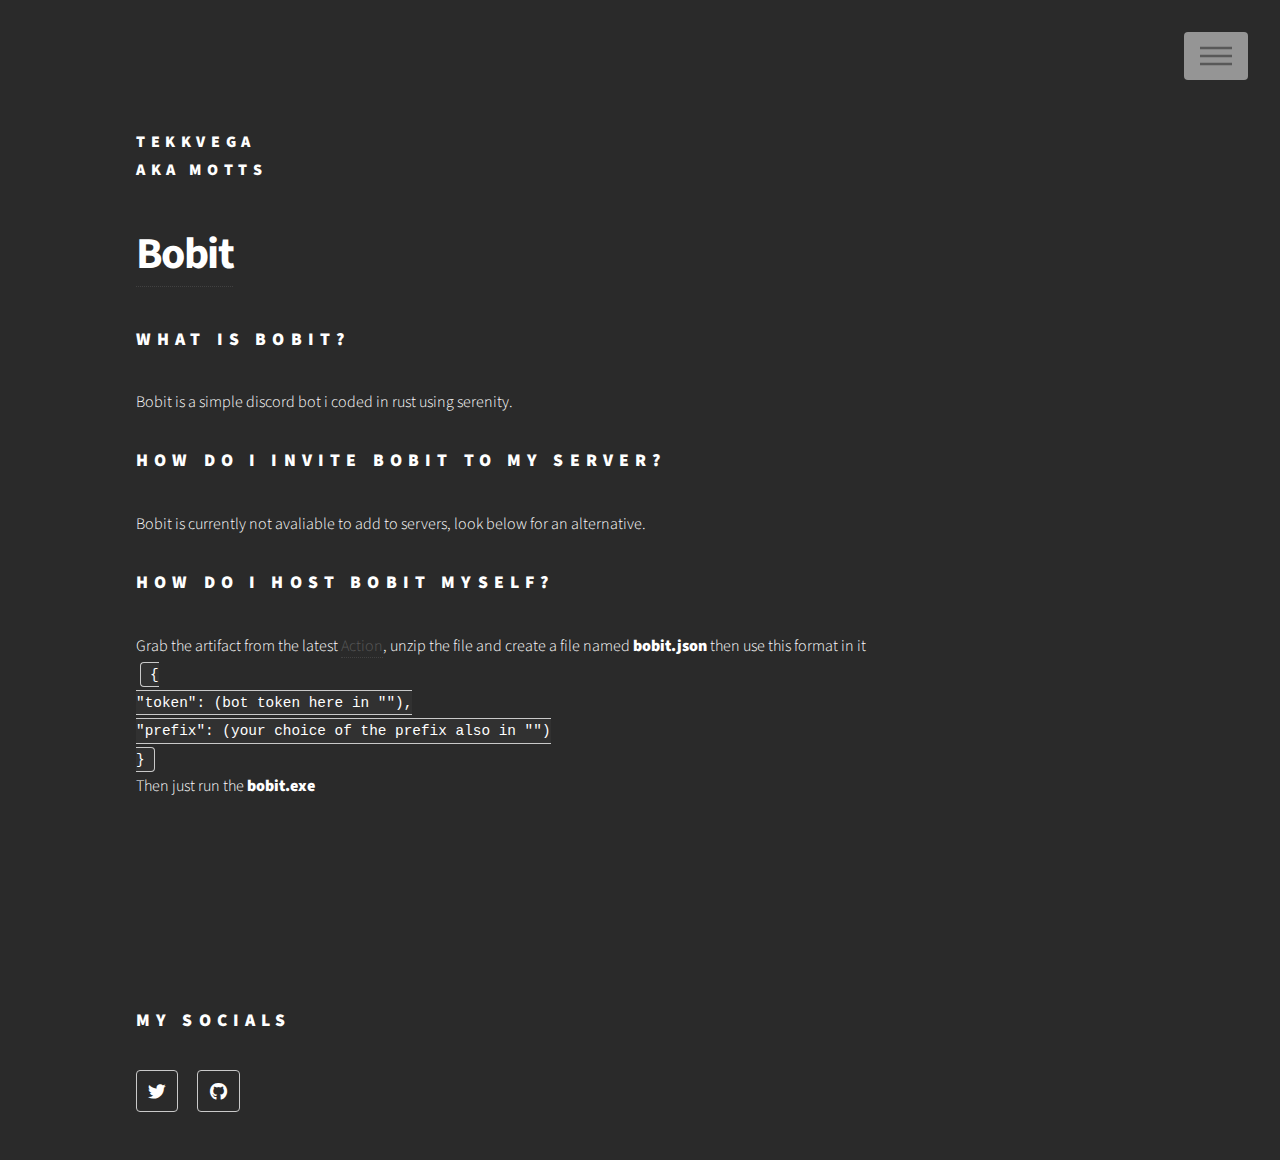
==== bobit.html @ 9763a14a "did a few things idk" ====
<!DOCTYPE HTML>

<html>
	<head>
		<title>Bobit</title>
		<meta charset="utf-8" />
		<meta name="viewport" content="width=device-width, initial-scale=1, user-scalable=no" />
		<link rel="stylesheet" href="assets/css/main.css" />
		<link href="images/favicon.png" rel="icon">
		<noscript><link rel="stylesheet" href="assets/css/noscript.css" /></noscript>
	</head>
	<body class="is-preload">
		<!-- Wrapper -->
			<div id="wrapper">

				<!-- Header -->
					<header id="header">
						<div class="inner">

							<!-- Logo -->
								<a href="index.html" class="logo">
									<span class="title">tekkvega<br>aka motts</span>
								</a>

							<!-- Nav -->
								<nav>
									<ul>
										<li><a href="#menu">Menu</a></li>
									</ul>
								</nav>

						</div>
					</header>

				<!-- Menu -->
					<nav id="menu">
						<h2>Menu</h2>
						<ul>
              <li><a href="index.html">Home</a></li>
							<li><a href="bobit.html">Bobit</a></li>
						</ul>
					</nav>

				<!-- Main -->
					<div id="main">
						<div class="inner">
							<h1><a href="https://github.com/tekkvega/bobit">Bobit</a></h1>

                <section>
                  <h2>What is Bobit?</h2>
									<p>Bobit is a simple discord bot i coded in rust using serenity.</p>
                  <h2>How do I invite Bobit to my server?</h2>
                  <p>Bobit is currently not avaliable to add to servers, look below for an alternative.</p>
                  <h2>How do I host Bobit myself?</h2>
                  <p>Grab the artifact from the latest <a href="https://github.com/tekkvega/bobit/actions" target="_blank" rel="noopener noreferrer">Action</a>, unzip the file and create a file named <b>bobit.json</b> then use this format in it <br><code>{<br>"token": (bot token here in ""), <br>"prefix": (your choice of the prefix also in "") <br>}</code> <br>Then just run the <b>bobit.exe</b></p>
                </section>

						</div>
					</div>

				<!-- Footer -->
					<footer id="footer">
						<div class="inner">
							<section>
								<h2>My socials</h2>
								<ul class="icons">
									<li><a href="https://twitter.com/tekkvega/" class="icon brands style2 fa-twitter"><span class="label">Twitter</span></a></li>
									<li><a href="https://github.com/tekkvega/" class="icon brands style2 fa-github"><span class="label">GitHub</span></a></li>
								</ul>
							</section>

						</div>
					</footer>

			</div>

		<!-- Scripts -->
			<script src="assets/js/jquery.min.js"></script>
			<script src="assets/js/browser.min.js"></script>
			<script src="assets/js/breakpoints.min.js"></script>
			<script src="assets/js/util.js"></script>
			<script src="assets/js/main.js"></script>

	</body>
</html>
---- assets/css/main.css ----
@import url(fontawesome-all.min.css);
@import url("https://fonts.googleapis.com/css?family=Source+Sans+Pro:300,700,900");


html, body, div, span, applet, object,
iframe, h1, h2, h3, h4, h5, h6, p, blockquote,
pre, a, abbr, acronym, address, big, cite,
code, del, dfn, em, img, ins, kbd, q, s, samp,
small, strike, strong, sub, sup, tt, var, b,
u, i, center, dl, dt, dd, ol, ul, li, fieldset,
form, label, legend, table, caption, tbody,
tfoot, thead, tr, th, td, article, aside,
canvas, details, embed, figure, figcaption,
footer, header, hgroup, menu, nav, output, ruby,
section, summary, time, mark, audio, video {
	margin: 0;
	padding: 0;
	border: 0;
	font-size: 100%;
	font: inherit;
	vertical-align: baseline;}

article, aside, details, figcaption, figure,
footer, header, hgroup, menu, nav, section {
	display: block;}

body {
	line-height: 1;
	background: #2a2a2a;
}

ol, ul {
	list-style: none;
}

blockquote, q {
	quotes: none;
}

	blockquote:before, blockquote:after, q:before, q:after {
		content: '';
		content: none;
	}

table {
	border-collapse: collapse;
	border-spacing: 0;
}

body {
	-webkit-text-size-adjust: none;
}

mark {
	background-color: transparent;
	color: inherit;
}

input::-moz-focus-inner {
	border: 0;
	padding: 0;
}

input, select, textarea {
	-moz-appearance: none;
	-webkit-appearance: none;
	-ms-appearance: none;
	appearance: none;
}

/* Basic */

	@-ms-viewport {
		width: device-width;
	}

	body {
		-ms-overflow-style: scrollbar;
	}

	@media screen and (max-width: 480px) {

		html, body {
			min-width: 320px;
		}

	}

	html {
		box-sizing: border-box;
	}

	*, *:before, *:after {
		box-sizing: inherit;
	}

	body {
		background: #2a2a2a;
	}

	#footer {
		background: #2a2a2a;
	}


		body.is-preload *, body.is-preload *:before, body.is-preload *:after {
			-moz-animation: none !important;
			-webkit-animation: none !important;
			-ms-animation: none !important;
			animation: none !important;
			-moz-transition: none !important;
			-webkit-transition: none !important;
			-ms-transition: none !important;
			transition: none !important;
		}

/* Type */

	body, input, select, textarea {
		color: #ffffff;
		font-family: "Source Sans Pro", Helvetica, sans-serif;
		font-size: 16pt;
		font-weight: 300;
		line-height: 1.75;
	}

		@media screen and (max-width: 1680px) {

			body, input, select, textarea {
				font-size: 14pt;
			}

		}

		@media screen and (max-width: 1280px) {

			body, input, select, textarea {
				font-size: 12pt;
			}

		}

	a {
		-moz-transition: border-bottom-color 0.2s ease, color 0.2s ease;
		-webkit-transition: border-bottom-color 0.2s ease, color 0.2s ease;
		-ms-transition: border-bottom-color 0.2s ease, color 0.2s ease;
		transition: border-bottom-color 0.2s ease, color 0.2s ease;
		text-decoration: none;
		color: #585858;
		border-bottom: dotted 1px rgba(88, 88, 88, 0.5);
	}

		a:hover {
			border-bottom-color: transparent;
			color: #009cbf !important;
		}

	strong, b {
		font-weight: 900;
	}

	em, i {
		font-style: italic;
	}

	p {
		margin: 0 0 2em 0;
	}

	h1 {
		font-size: 2.75em;
		font-weight: 700;
		line-height: 1.3;
		margin: 0 0 1em 0;
		letter-spacing: -0.035em;
	}

		h1 a {
			color: inherit;
		}

		@media screen and (max-width: 736px) {

			h1 {
				font-size: 2em;
				margin: 0 0 1em 0;
			}

		}

		@media screen and (max-width: 360px) {

			h1 {
				font-size: 1.75em;
			}

		}

	h2, h3, h4, h5, h6 {
		font-weight: 900;
		line-height: 1.5;
		margin: 0 0 2em 0;
		text-transform: uppercase;
		letter-spacing: 0.35em;
	}

		h2 a, h3 a, h4 a, h5 a, h6 a {
			color: inherit;
		}

	h2 {
		font-size: 1.1em;
	}

	h3 {
		font-size: 1em;
	}

	h4 {
		font-size: 0.8em;
	}

	h5 {
		font-size: 0.8em;
	}

	h6 {
		font-size: 0.8em;
	}

	@media screen and (max-width: 980px) {

		h1 br, h2 br, h3 br, h4 br, h5 br, h6 br {
			display: none;
		}

	}

	@media screen and (max-width: 736px) {

		h2 {
			font-size: 1em;
		}

		h3 {
			font-size: 0.8em;
		}

	}

	sub {
		font-size: 0.8em;
		position: relative;
		top: 0.5em;
	}

	sup {
		font-size: 0.8em;
		position: relative;
		top: -0.5em;
	}

	blockquote {
		border-left: solid 4px #c9c9c9;
		font-style: italic;
		margin: 0 0 2em 0;
		padding: 0.5em 0 0.5em 2em;
	}

	code {
		background: rgba(144, 144, 144, 0.075);
		border-radius: 4px;
		border: solid 1px #c9c9c9;
		font-family: "Courier New", monospace;
		font-size: 0.9em;
		margin: 0 0.25em;
		padding: 0.25em 0.65em;
	}

	pre {
		-webkit-overflow-scrolling: touch;
		font-family: "Courier New", monospace;
		font-size: 0.9em;
		margin: 0 0 2em 0;
	}

		pre code {
			display: block;
			line-height: 1.75;
			padding: 1em 1.5em;
			overflow-x: auto;
		}

	hr {
		border: 0;
		border-bottom: solid 1px #c9c9c9;
		margin: 2em 0;
	}

		hr.major {
			margin: 3em 0;
		}

	.align-left {
		text-align: left;
	}

	.align-center {
		text-align: center;
	}

	.align-right {
		text-align: right;
	}

/* Row */

	.row {
		display: flex;
		flex-wrap: wrap;
		box-sizing: border-box;
		align-items: stretch;
	}

		.row > * {
			box-sizing: border-box;
		}

		.row.gtr-uniform > * > :last-child {
			margin-bottom: 0;
		}

		.row.aln-left {
			justify-content: flex-start;
		}

		.row.aln-center {
			justify-content: center;
		}

		.row.aln-right {
			justify-content: flex-end;
		}

		.row.aln-top {
			align-items: flex-start;
		}

		.row.aln-middle {
			align-items: center;
		}

		.row.aln-bottom {
			align-items: flex-end;
		}

		.row > .imp {
			order: -1;
		}

		.row > .col-1 {
			width: 8.33333%;
		}

		.row > .off-1 {
			margin-left: 8.33333%;
		}

		.row > .col-2 {
			width: 16.66667%;
		}

		.row > .off-2 {
			margin-left: 16.66667%;
		}

		.row > .col-3 {
			width: 25%;
		}

		.row > .off-3 {
			margin-left: 25%;
		}

		.row > .col-4 {
			width: 33.33333%;
		}

		.row > .off-4 {
			margin-left: 33.33333%;
		}

		.row > .col-5 {
			width: 41.66667%;
		}

		.row > .off-5 {
			margin-left: 41.66667%;
		}

		.row > .col-6 {
			width: 50%;
		}

		.row > .off-6 {
			margin-left: 50%;
		}

		.row > .col-7 {
			width: 58.33333%;
		}

		.row > .off-7 {
			margin-left: 58.33333%;
		}

		.row > .col-8 {
			width: 66.66667%;
		}

		.row > .off-8 {
			margin-left: 66.66667%;
		}

		.row > .col-9 {
			width: 75%;
		}

		.row > .off-9 {
			margin-left: 75%;
		}

		.row > .col-10 {
			width: 83.33333%;
		}

		.row > .off-10 {
			margin-left: 83.33333%;
		}

		.row > .col-11 {
			width: 91.66667%;
		}

		.row > .off-11 {
			margin-left: 91.66667%;
		}

		.row > .col-12 {
			width: 100%;
		}

		.row > .off-12 {
			margin-left: 100%;
		}

		.row.gtr-0 {
			margin-top: 0;
			margin-left: 0em;
		}

			.row.gtr-0 > * {
				padding: 0 0 0 0em;
			}

			.row.gtr-0.gtr-uniform {
				margin-top: 0em;
			}

				.row.gtr-0.gtr-uniform > * {
					padding-top: 0em;
				}

		.row.gtr-25 {
			margin-top: 0;
			margin-left: -0.5em;
		}

			.row.gtr-25 > * {
				padding: 0 0 0 0.5em;
			}

			.row.gtr-25.gtr-uniform {
				margin-top: -0.5em;
			}

				.row.gtr-25.gtr-uniform > * {
					padding-top: 0.5em;
				}

		.row.gtr-50 {
			margin-top: 0;
			margin-left: -1em;
		}

			.row.gtr-50 > * {
				padding: 0 0 0 1em;
			}

			.row.gtr-50.gtr-uniform {
				margin-top: -1em;
			}

				.row.gtr-50.gtr-uniform > * {
					padding-top: 1em;
				}

		.row {
			margin-top: 0;
			margin-left: -2em;
		}

			.row > * {
				padding: 0 0 0 2em;
			}

			.row.gtr-uniform {
				margin-top: -2em;
			}

				.row.gtr-uniform > * {
					padding-top: 2em;
				}

		.row.gtr-150 {
			margin-top: 0;
			margin-left: -3em;
		}

			.row.gtr-150 > * {
				padding: 0 0 0 3em;
			}

			.row.gtr-150.gtr-uniform {
				margin-top: -3em;
			}

				.row.gtr-150.gtr-uniform > * {
					padding-top: 3em;
				}

		.row.gtr-200 {
			margin-top: 0;
			margin-left: -4em;
		}

			.row.gtr-200 > * {
				padding: 0 0 0 4em;
			}

			.row.gtr-200.gtr-uniform {
				margin-top: -4em;
			}

				.row.gtr-200.gtr-uniform > * {
					padding-top: 4em;
				}

		@media screen and (max-width: 1680px) {

			.row {
				display: flex;
				flex-wrap: wrap;
				box-sizing: border-box;
				align-items: stretch;
			}

				.row > * {
					box-sizing: border-box;
				}

				.row.gtr-uniform > * > :last-child {
					margin-bottom: 0;
				}

				.row.aln-left {
					justify-content: flex-start;
				}

				.row.aln-center {
					justify-content: center;
				}

				.row.aln-right {
					justify-content: flex-end;
				}

				.row.aln-top {
					align-items: flex-start;
				}

				.row.aln-middle {
					align-items: center;
				}

				.row.aln-bottom {
					align-items: flex-end;
				}

				.row > .imp-xlarge {
					order: -1;
				}

				.row > .col-1-xlarge {
					width: 8.33333%;
				}

				.row > .off-1-xlarge {
					margin-left: 8.33333%;
				}

				.row > .col-2-xlarge {
					width: 16.66667%;
				}

				.row > .off-2-xlarge {
					margin-left: 16.66667%;
				}

				.row > .col-3-xlarge {
					width: 25%;
				}

				.row > .off-3-xlarge {
					margin-left: 25%;
				}

				.row > .col-4-xlarge {
					width: 33.33333%;
				}

				.row > .off-4-xlarge {
					margin-left: 33.33333%;
				}

				.row > .col-5-xlarge {
					width: 41.66667%;
				}

				.row > .off-5-xlarge {
					margin-left: 41.66667%;
				}

				.row > .col-6-xlarge {
					width: 50%;
				}

				.row > .off-6-xlarge {
					margin-left: 50%;
				}

				.row > .col-7-xlarge {
					width: 58.33333%;
				}

				.row > .off-7-xlarge {
					margin-left: 58.33333%;
				}

				.row > .col-8-xlarge {
					width: 66.66667%;
				}

				.row > .off-8-xlarge {
					margin-left: 66.66667%;
				}

				.row > .col-9-xlarge {
					width: 75%;
				}

				.row > .off-9-xlarge {
					margin-left: 75%;
				}

				.row > .col-10-xlarge {
					width: 83.33333%;
				}

				.row > .off-10-xlarge {
					margin-left: 83.33333%;
				}

				.row > .col-11-xlarge {
					width: 91.66667%;
				}

				.row > .off-11-xlarge {
					margin-left: 91.66667%;
				}

				.row > .col-12-xlarge {
					width: 100%;
				}

				.row > .off-12-xlarge {
					margin-left: 100%;
				}

				.row.gtr-0 {
					margin-top: 0;
					margin-left: 0em;
				}

					.row.gtr-0 > * {
						padding: 0 0 0 0em;
					}

					.row.gtr-0.gtr-uniform {
						margin-top: 0em;
					}

						.row.gtr-0.gtr-uniform > * {
							padding-top: 0em;
						}

				.row.gtr-25 {
					margin-top: 0;
					margin-left: -0.5em;
				}

					.row.gtr-25 > * {
						padding: 0 0 0 0.5em;
					}

					.row.gtr-25.gtr-uniform {
						margin-top: -0.5em;
					}

						.row.gtr-25.gtr-uniform > * {
							padding-top: 0.5em;
						}

				.row.gtr-50 {
					margin-top: 0;
					margin-left: -1em;
				}

					.row.gtr-50 > * {
						padding: 0 0 0 1em;
					}

					.row.gtr-50.gtr-uniform {
						margin-top: -1em;
					}

						.row.gtr-50.gtr-uniform > * {
							padding-top: 1em;
						}

				.row {
					margin-top: 0;
					margin-left: -2em;
				}

					.row > * {
						padding: 0 0 0 2em;
					}

					.row.gtr-uniform {
						margin-top: -2em;
					}

						.row.gtr-uniform > * {
							padding-top: 2em;
						}

				.row.gtr-150 {
					margin-top: 0;
					margin-left: -3em;
				}

					.row.gtr-150 > * {
						padding: 0 0 0 3em;
					}

					.row.gtr-150.gtr-uniform {
						margin-top: -3em;
					}

						.row.gtr-150.gtr-uniform > * {
							padding-top: 3em;
						}

				.row.gtr-200 {
					margin-top: 0;
					margin-left: -4em;
				}

					.row.gtr-200 > * {
						padding: 0 0 0 4em;
					}

					.row.gtr-200.gtr-uniform {
						margin-top: -4em;
					}

						.row.gtr-200.gtr-uniform > * {
							padding-top: 4em;
						}

		}

		@media screen and (max-width: 1280px) {

			.row {
				display: flex;
				flex-wrap: wrap;
				box-sizing: border-box;
				align-items: stretch;
			}

				.row > * {
					box-sizing: border-box;
				}

				.row.gtr-uniform > * > :last-child {
					margin-bottom: 0;
				}

				.row.aln-left {
					justify-content: flex-start;
				}

				.row.aln-center {
					justify-content: center;
				}

				.row.aln-right {
					justify-content: flex-end;
				}

				.row.aln-top {
					align-items: flex-start;
				}

				.row.aln-middle {
					align-items: center;
				}

				.row.aln-bottom {
					align-items: flex-end;
				}

				.row > .imp-large {
					order: -1;
				}

				.row > .col-1-large {
					width: 8.33333%;
				}

				.row > .off-1-large {
					margin-left: 8.33333%;
				}

				.row > .col-2-large {
					width: 16.66667%;
				}

				.row > .off-2-large {
					margin-left: 16.66667%;
				}

				.row > .col-3-large {
					width: 25%;
				}

				.row > .off-3-large {
					margin-left: 25%;
				}

				.row > .col-4-large {
					width: 33.33333%;
				}

				.row > .off-4-large {
					margin-left: 33.33333%;
				}

				.row > .col-5-large {
					width: 41.66667%;
				}

				.row > .off-5-large {
					margin-left: 41.66667%;
				}

				.row > .col-6-large {
					width: 50%;
				}

				.row > .off-6-large {
					margin-left: 50%;
				}

				.row > .col-7-large {
					width: 58.33333%;
				}

				.row > .off-7-large {
					margin-left: 58.33333%;
				}

				.row > .col-8-large {
					width: 66.66667%;
				}

				.row > .off-8-large {
					margin-left: 66.66667%;
				}

				.row > .col-9-large {
					width: 75%;
				}

				.row > .off-9-large {
					margin-left: 75%;
				}

				.row > .col-10-large {
					width: 83.33333%;
				}

				.row > .off-10-large {
					margin-left: 83.33333%;
				}

				.row > .col-11-large {
					width: 91.66667%;
				}

				.row > .off-11-large {
					margin-left: 91.66667%;
				}

				.row > .col-12-large {
					width: 100%;
				}

				.row > .off-12-large {
					margin-left: 100%;
				}

				.row.gtr-0 {
					margin-top: 0;
					margin-left: 0em;
				}

					.row.gtr-0 > * {
						padding: 0 0 0 0em;
					}

					.row.gtr-0.gtr-uniform {
						margin-top: 0em;
					}

						.row.gtr-0.gtr-uniform > * {
							padding-top: 0em;
						}

				.row.gtr-25 {
					margin-top: 0;
					margin-left: -0.5em;
				}

					.row.gtr-25 > * {
						padding: 0 0 0 0.5em;
					}

					.row.gtr-25.gtr-uniform {
						margin-top: -0.5em;
					}

						.row.gtr-25.gtr-uniform > * {
							padding-top: 0.5em;
						}

				.row.gtr-50 {
					margin-top: 0;
					margin-left: -1em;
				}

					.row.gtr-50 > * {
						padding: 0 0 0 1em;
					}

					.row.gtr-50.gtr-uniform {
						margin-top: -1em;
					}

						.row.gtr-50.gtr-uniform > * {
							padding-top: 1em;
						}

				.row {
					margin-top: 0;
					margin-left: -2em;
				}

					.row > * {
						padding: 0 0 0 2em;
					}

					.row.gtr-uniform {
						margin-top: -2em;
					}

						.row.gtr-uniform > * {
							padding-top: 2em;
						}

				.row.gtr-150 {
					margin-top: 0;
					margin-left: -3em;
				}

					.row.gtr-150 > * {
						padding: 0 0 0 3em;
					}

					.row.gtr-150.gtr-uniform {
						margin-top: -3em;
					}

						.row.gtr-150.gtr-uniform > * {
							padding-top: 3em;
						}

				.row.gtr-200 {
					margin-top: 0;
					margin-left: -4em;
				}

					.row.gtr-200 > * {
						padding: 0 0 0 4em;
					}

					.row.gtr-200.gtr-uniform {
						margin-top: -4em;
					}

						.row.gtr-200.gtr-uniform > * {
							padding-top: 4em;
						}

		}

		@media screen and (max-width: 980px) {

			.row {
				display: flex;
				flex-wrap: wrap;
				box-sizing: border-box;
				align-items: stretch;
			}

				.row > * {
					box-sizing: border-box;
				}

				.row.gtr-uniform > * > :last-child {
					margin-bottom: 0;
				}

				.row.aln-left {
					justify-content: flex-start;
				}

				.row.aln-center {
					justify-content: center;
				}

				.row.aln-right {
					justify-content: flex-end;
				}

				.row.aln-top {
					align-items: flex-start;
				}

				.row.aln-middle {
					align-items: center;
				}

				.row.aln-bottom {
					align-items: flex-end;
				}

				.row > .imp-medium {
					order: -1;
				}

				.row > .col-1-medium {
					width: 8.33333%;
				}

				.row > .off-1-medium {
					margin-left: 8.33333%;
				}

				.row > .col-2-medium {
					width: 16.66667%;
				}

				.row > .off-2-medium {
					margin-left: 16.66667%;
				}

				.row > .col-3-medium {
					width: 25%;
				}

				.row > .off-3-medium {
					margin-left: 25%;
				}

				.row > .col-4-medium {
					width: 33.33333%;
				}

				.row > .off-4-medium {
					margin-left: 33.33333%;
				}

				.row > .col-5-medium {
					width: 41.66667%;
				}

				.row > .off-5-medium {
					margin-left: 41.66667%;
				}

				.row > .col-6-medium {
					width: 50%;
				}

				.row > .off-6-medium {
					margin-left: 50%;
				}

				.row > .col-7-medium {
					width: 58.33333%;
				}

				.row > .off-7-medium {
					margin-left: 58.33333%;
				}

				.row > .col-8-medium {
					width: 66.66667%;
				}

				.row > .off-8-medium {
					margin-left: 66.66667%;
				}

				.row > .col-9-medium {
					width: 75%;
				}

				.row > .off-9-medium {
					margin-left: 75%;
				}

				.row > .col-10-medium {
					width: 83.33333%;
				}

				.row > .off-10-medium {
					margin-left: 83.33333%;
				}

				.row > .col-11-medium {
					width: 91.66667%;
				}

				.row > .off-11-medium {
					margin-left: 91.66667%;
				}

				.row > .col-12-medium {
					width: 100%;
				}

				.row > .off-12-medium {
					margin-left: 100%;
				}

				.row.gtr-0 {
					margin-top: 0;
					margin-left: 0em;
				}

					.row.gtr-0 > * {
						padding: 0 0 0 0em;
					}

					.row.gtr-0.gtr-uniform {
						margin-top: 0em;
					}

						.row.gtr-0.gtr-uniform > * {
							padding-top: 0em;
						}

				.row.gtr-25 {
					margin-top: 0;
					margin-left: -0.375em;
				}

					.row.gtr-25 > * {
						padding: 0 0 0 0.375em;
					}

					.row.gtr-25.gtr-uniform {
						margin-top: -0.375em;
					}

						.row.gtr-25.gtr-uniform > * {
							padding-top: 0.375em;
						}

				.row.gtr-50 {
					margin-top: 0;
					margin-left: -0.75em;
				}

					.row.gtr-50 > * {
						padding: 0 0 0 0.75em;
					}

					.row.gtr-50.gtr-uniform {
						margin-top: -0.75em;
					}

						.row.gtr-50.gtr-uniform > * {
							padding-top: 0.75em;
						}

				.row {
					margin-top: 0;
					margin-left: -1.5em;
				}

					.row > * {
						padding: 0 0 0 1.5em;
					}

					.row.gtr-uniform {
						margin-top: -1.5em;
					}

						.row.gtr-uniform > * {
							padding-top: 1.5em;
						}

				.row.gtr-150 {
					margin-top: 0;
					margin-left: -2.25em;
				}

					.row.gtr-150 > * {
						padding: 0 0 0 2.25em;
					}

					.row.gtr-150.gtr-uniform {
						margin-top: -2.25em;
					}

						.row.gtr-150.gtr-uniform > * {
							padding-top: 2.25em;
						}

				.row.gtr-200 {
					margin-top: 0;
					margin-left: -3em;
				}

					.row.gtr-200 > * {
						padding: 0 0 0 3em;
					}

					.row.gtr-200.gtr-uniform {
						margin-top: -3em;
					}

						.row.gtr-200.gtr-uniform > * {
							padding-top: 3em;
						}

		}

		@media screen and (max-width: 736px) {

			.row {
				display: flex;
				flex-wrap: wrap;
				box-sizing: border-box;
				align-items: stretch;
			}

				.row > * {
					box-sizing: border-box;
				}

				.row.gtr-uniform > * > :last-child {
					margin-bottom: 0;
				}

				.row.aln-left {
					justify-content: flex-start;
				}

				.row.aln-center {
					justify-content: center;
				}

				.row.aln-right {
					justify-content: flex-end;
				}

				.row.aln-top {
					align-items: flex-start;
				}

				.row.aln-middle {
					align-items: center;
				}

				.row.aln-bottom {
					align-items: flex-end;
				}

				.row > .imp-small {
					order: -1;
				}

				.row > .col-1-small {
					width: 8.33333%;
				}

				.row > .off-1-small {
					margin-left: 8.33333%;
				}

				.row > .col-2-small {
					width: 16.66667%;
				}

				.row > .off-2-small {
					margin-left: 16.66667%;
				}

				.row > .col-3-small {
					width: 25%;
				}

				.row > .off-3-small {
					margin-left: 25%;
				}

				.row > .col-4-small {
					width: 33.33333%;
				}

				.row > .off-4-small {
					margin-left: 33.33333%;
				}

				.row > .col-5-small {
					width: 41.66667%;
				}

				.row > .off-5-small {
					margin-left: 41.66667%;
				}

				.row > .col-6-small {
					width: 50%;
				}

				.row > .off-6-small {
					margin-left: 50%;
				}

				.row > .col-7-small {
					width: 58.33333%;
				}

				.row > .off-7-small {
					margin-left: 58.33333%;
				}

				.row > .col-8-small {
					width: 66.66667%;
				}

				.row > .off-8-small {
					margin-left: 66.66667%;
				}

				.row > .col-9-small {
					width: 75%;
				}

				.row > .off-9-small {
					margin-left: 75%;
				}

				.row > .col-10-small {
					width: 83.33333%;
				}

				.row > .off-10-small {
					margin-left: 83.33333%;
				}

				.row > .col-11-small {
					width: 91.66667%;
				}

				.row > .off-11-small {
					margin-left: 91.66667%;
				}

				.row > .col-12-small {
					width: 100%;
				}

				.row > .off-12-small {
					margin-left: 100%;
				}

				.row.gtr-0 {
					margin-top: 0;
					margin-left: 0em;
				}

					.row.gtr-0 > * {
						padding: 0 0 0 0em;
					}

					.row.gtr-0.gtr-uniform {
						margin-top: 0em;
					}

						.row.gtr-0.gtr-uniform > * {
							padding-top: 0em;
						}

				.row.gtr-25 {
					margin-top: 0;
					margin-left: -0.25em;
				}

					.row.gtr-25 > * {
						padding: 0 0 0 0.25em;
					}

					.row.gtr-25.gtr-uniform {
						margin-top: -0.25em;
					}

						.row.gtr-25.gtr-uniform > * {
							padding-top: 0.25em;
						}

				.row.gtr-50 {
					margin-top: 0;
					margin-left: -0.5em;
				}

					.row.gtr-50 > * {
						padding: 0 0 0 0.5em;
					}

					.row.gtr-50.gtr-uniform {
						margin-top: -0.5em;
					}

						.row.gtr-50.gtr-uniform > * {
							padding-top: 0.5em;
						}

				.row {
					margin-top: 0;
					margin-left: -1em;
				}

					.row > * {
						padding: 0 0 0 1em;
					}

					.row.gtr-uniform {
						margin-top: -1em;
					}

						.row.gtr-uniform > * {
							padding-top: 1em;
						}

				.row.gtr-150 {
					margin-top: 0;
					margin-left: -1.5em;
				}

					.row.gtr-150 > * {
						padding: 0 0 0 1.5em;
					}

					.row.gtr-150.gtr-uniform {
						margin-top: -1.5em;
					}

						.row.gtr-150.gtr-uniform > * {
							padding-top: 1.5em;
						}

				.row.gtr-200 {
					margin-top: 0;
					margin-left: -2em;
				}

					.row.gtr-200 > * {
						padding: 0 0 0 2em;
					}

					.row.gtr-200.gtr-uniform {
						margin-top: -2em;
					}

						.row.gtr-200.gtr-uniform > * {
							padding-top: 2em;
						}

		}

		@media screen and (max-width: 480px) {

			.row {
				display: flex;
				flex-wrap: wrap;
				box-sizing: border-box;
				align-items: stretch;
			}

				.row > * {
					box-sizing: border-box;
				}

				.row.gtr-uniform > * > :last-child {
					margin-bottom: 0;
				}

				.row.aln-left {
					justify-content: flex-start;
				}

				.row.aln-center {
					justify-content: center;
				}

				.row.aln-right {
					justify-content: flex-end;
				}

				.row.aln-top {
					align-items: flex-start;
				}

				.row.aln-middle {
					align-items: center;
				}

				.row.aln-bottom {
					align-items: flex-end;
				}

				.row > .imp-xsmall {
					order: -1;
				}

				.row > .col-1-xsmall {
					width: 8.33333%;
				}

				.row > .off-1-xsmall {
					margin-left: 8.33333%;
				}

				.row > .col-2-xsmall {
					width: 16.66667%;
				}

				.row > .off-2-xsmall {
					margin-left: 16.66667%;
				}

				.row > .col-3-xsmall {
					width: 25%;
				}

				.row > .off-3-xsmall {
					margin-left: 25%;
				}

				.row > .col-4-xsmall {
					width: 33.33333%;
				}

				.row > .off-4-xsmall {
					margin-left: 33.33333%;
				}

				.row > .col-5-xsmall {
					width: 41.66667%;
				}

				.row > .off-5-xsmall {
					margin-left: 41.66667%;
				}

				.row > .col-6-xsmall {
					width: 50%;
				}

				.row > .off-6-xsmall {
					margin-left: 50%;
				}

				.row > .col-7-xsmall {
					width: 58.33333%;
				}

				.row > .off-7-xsmall {
					margin-left: 58.33333%;
				}

				.row > .col-8-xsmall {
					width: 66.66667%;
				}

				.row > .off-8-xsmall {
					margin-left: 66.66667%;
				}

				.row > .col-9-xsmall {
					width: 75%;
				}

				.row > .off-9-xsmall {
					margin-left: 75%;
				}

				.row > .col-10-xsmall {
					width: 83.33333%;
				}

				.row > .off-10-xsmall {
					margin-left: 83.33333%;
				}

				.row > .col-11-xsmall {
					width: 91.66667%;
				}

				.row > .off-11-xsmall {
					margin-left: 91.66667%;
				}

				.row > .col-12-xsmall {
					width: 100%;
				}

				.row > .off-12-xsmall {
					margin-left: 100%;
				}

				.row.gtr-0 {
					margin-top: 0;
					margin-left: 0em;
				}

					.row.gtr-0 > * {
						padding: 0 0 0 0em;
					}

					.row.gtr-0.gtr-uniform {
						margin-top: 0em;
					}

						.row.gtr-0.gtr-uniform > * {
							padding-top: 0em;
						}

				.row.gtr-25 {
					margin-top: 0;
					margin-left: -0.25em;
				}

					.row.gtr-25 > * {
						padding: 0 0 0 0.25em;
					}

					.row.gtr-25.gtr-uniform {
						margin-top: -0.25em;
					}

						.row.gtr-25.gtr-uniform > * {
							padding-top: 0.25em;
						}

				.row.gtr-50 {
					margin-top: 0;
					margin-left: -0.5em;
				}

					.row.gtr-50 > * {
						padding: 0 0 0 0.5em;
					}

					.row.gtr-50.gtr-uniform {
						margin-top: -0.5em;
					}

						.row.gtr-50.gtr-uniform > * {
							padding-top: 0.5em;
						}

				.row {
					margin-top: 0;
					margin-left: -1em;
				}

					.row > * {
						padding: 0 0 0 1em;
					}

					.row.gtr-uniform {
						margin-top: -1em;
					}

						.row.gtr-uniform > * {
							padding-top: 1em;
						}

				.row.gtr-150 {
					margin-top: 0;
					margin-left: -1.5em;
				}

					.row.gtr-150 > * {
						padding: 0 0 0 1.5em;
					}

					.row.gtr-150.gtr-uniform {
						margin-top: -1.5em;
					}

						.row.gtr-150.gtr-uniform > * {
							padding-top: 1.5em;
						}

				.row.gtr-200 {
					margin-top: 0;
					margin-left: -2em;
				}

					.row.gtr-200 > * {
						padding: 0 0 0 2em;
					}

					.row.gtr-200.gtr-uniform {
						margin-top: -2em;
					}

						.row.gtr-200.gtr-uniform > * {
							padding-top: 2em;
						}

		}

/* Section/Article */

	section.special, article.special {
		text-align: center;
	}

	header p {
		margin-top: -1em;
	}

	@media screen and (max-width: 736px) {

		header p {
			margin-top: 0;
		}

	}

/* Icon */

	.icon {
		text-decoration: none;
		border-bottom: none;
		position: relative;
	}

		.icon:before {
			-moz-osx-font-smoothing: grayscale;
			-webkit-font-smoothing: antialiased;
			display: inline-block;
			font-style: normal;
			font-variant: normal;
			text-rendering: auto;
			line-height: 1;
			text-transform: none !important;
			font-family: 'Font Awesome 5 Free';
			font-weight: 400;
		}

		.icon > .label {
			display: none;
		}

		.icon:before {
			line-height: inherit;
		}

		.icon.solid:before {
			font-weight: 900;
		}

		.icon.brands:before {
			font-family: 'Font Awesome 5 Brands';
		}

		.icon.style2 {
			-moz-transition: background-color 0.2s ease-in-out, color 0.2s ease-in-out, border-color 0.2s ease-in-out;
			-webkit-transition: background-color 0.2s ease-in-out, color 0.2s ease-in-out, border-color 0.2s ease-in-out;
			-ms-transition: background-color 0.2s ease-in-out, color 0.2s ease-in-out, border-color 0.2s ease-in-out;
			transition: background-color 0.2s ease-in-out, color 0.2s ease-in-out, border-color 0.2s ease-in-out;
			background-color: transparent;
			border: solid 1px #c9c9c9;
			border-radius: 4px;
			width: 2.65em;
			height: 2.65em;
			display: inline-block;
			text-align: center;
			line-height: 2.65em;
			color: inherit;
		}

			.icon.style2:before {
				font-size: 1.1em;
			}

			.icon.style2:hover {
				color: #f2849e;
				border-color: #f2849e;
			}

			.icon.style2:active {
				background-color: rgba(242, 132, 158, 0.1);
			}

/* List */

	ol {
		list-style: decimal;
		margin: 0 0 2em 0;
		padding-left: 1.25em;
	}

		ol li {
			padding-left: 0.25em;
		}

	ul {
		list-style: disc;
		margin: 0 0 2em 0;
		padding-left: 1em;
	}

		ul li {
			padding-left: 0.5em;
		}

		ul.alt {
			list-style: none;
			padding-left: 0;
		}

			ul.alt li {
				border-top: solid 1px #c9c9c9;
				padding: 0.5em 0;
			}

				ul.alt li:first-child {
					border-top: 0;
					padding-top: 0;
				}

	dl {
		margin: 0 0 2em 0;
	}

		dl dt {
			display: block;
			font-weight: 900;
			margin: 0 0 1em 0;
		}

		dl dd {
			margin-left: 2em;
		}

/* Actions */

	ul.actions {
		display: -moz-flex;
		display: -webkit-flex;
		display: -ms-flex;
		display: flex;
		cursor: default;
		list-style: none;
		margin-left: -1em;
		padding-left: 0;
	}

		ul.actions li {
			padding: 0 0 0 1em;
			vertical-align: middle;
		}

		ul.actions.special {
			-moz-justify-content: center;
			-webkit-justify-content: center;
			-ms-justify-content: center;
			justify-content: center;
			width: 100%;
			margin-left: 0;
		}

			ul.actions.special li:first-child {
				padding-left: 0;
			}

		ul.actions.stacked {
			-moz-flex-direction: column;
			-webkit-flex-direction: column;
			-ms-flex-direction: column;
			flex-direction: column;
			margin-left: 0;
		}

			ul.actions.stacked li {
				padding: 1.3em 0 0 0;
			}

				ul.actions.stacked li:first-child {
					padding-top: 0;
				}

		ul.actions.fit {
			width: calc(100% + 1em);
		}

			ul.actions.fit li {
				-moz-flex-grow: 1;
				-webkit-flex-grow: 1;
				-ms-flex-grow: 1;
				flex-grow: 1;
				-moz-flex-shrink: 1;
				-webkit-flex-shrink: 1;
				-ms-flex-shrink: 1;
				flex-shrink: 1;
				width: 100%;
			}

				ul.actions.fit li > * {
					width: 100%;
				}

			ul.actions.fit.stacked {
				width: 100%;
			}

		@media screen and (max-width: 480px) {

			ul.actions:not(.fixed) {
				-moz-flex-direction: column;
				-webkit-flex-direction: column;
				-ms-flex-direction: column;
				flex-direction: column;
				margin-left: 0;
				width: 100% !important;
			}

				ul.actions:not(.fixed) li {
					-moz-flex-grow: 1;
					-webkit-flex-grow: 1;
					-ms-flex-grow: 1;
					flex-grow: 1;
					-moz-flex-shrink: 1;
					-webkit-flex-shrink: 1;
					-ms-flex-shrink: 1;
					flex-shrink: 1;
					padding: 1em 0 0 0;
					text-align: center;
					width: 100%;
				}

					ul.actions:not(.fixed) li > * {
						width: 100%;
					}

					ul.actions:not(.fixed) li:first-child {
						padding-top: 0;
					}

					ul.actions:not(.fixed) li input[type="submit"],
					ul.actions:not(.fixed) li input[type="reset"],
					ul.actions:not(.fixed) li input[type="button"],
					ul.actions:not(.fixed) li button,
					ul.actions:not(.fixed) li .button {
						width: 100%;
					}

						ul.actions:not(.fixed) li input[type="submit"].icon:before,
						ul.actions:not(.fixed) li input[type="reset"].icon:before,
						ul.actions:not(.fixed) li input[type="button"].icon:before,
						ul.actions:not(.fixed) li button.icon:before,
						ul.actions:not(.fixed) li .button.icon:before {
							margin-left: -0.5rem;
						}

		}

/* Icons */

	ul.icons {
		cursor: default;
		list-style: none;
		padding-left: 0;
		margin: -1em 0 2em -1em;
	}

		ul.icons li {
			display: inline-block;
			padding: 1em 0 0 1em;
		}

/* Form */

	form {
		margin: 0 0 2em 0;
		overflow-x: hidden;
	}

		form > :last-child {
			margin-bottom: 0;
		}

		form > .fields {
			display: -moz-flex;
			display: -webkit-flex;
			display: -ms-flex;
			display: flex;
			-moz-flex-wrap: wrap;
			-webkit-flex-wrap: wrap;
			-ms-flex-wrap: wrap;
			flex-wrap: wrap;
			width: calc(100% + 3em);
			margin: -1.5em 0 2em -1.5em;
		}

			form > .fields > .field {
				-moz-flex-grow: 0;
				-webkit-flex-grow: 0;
				-ms-flex-grow: 0;
				flex-grow: 0;
				-moz-flex-shrink: 0;
				-webkit-flex-shrink: 0;
				-ms-flex-shrink: 0;
				flex-shrink: 0;
				padding: 1.5em 0 0 1.5em;
				width: calc(100% - 1.5em);
			}

				form > .fields > .field.half {
					width: calc(50% - 0.75em);
				}

				form > .fields > .field.third {
					width: calc(100%/3 - 0.5em);
				}

				form > .fields > .field.quarter {
					width: calc(25% - 0.375em);
				}

		@media screen and (max-width: 480px) {

			form > .fields {
				width: calc(100% + 3em);
				margin: -1.5em 0 2em -1.5em;
			}

				form > .fields > .field {
					padding: 1.5em 0 0 1.5em;
					width: calc(100% - 1.5em);
				}

					form > .fields > .field.half {
						width: calc(100% - 1.5em);
					}

					form > .fields > .field.third {
						width: calc(100% - 1.5em);
					}

					form > .fields > .field.quarter {
						width: calc(100% - 1.5em);
					}

		}

	label {
		display: block;
		font-size: 0.9em;
		font-weight: 900;
		margin: 0 0 1em 0;
	}

	input[type="text"],
	input[type="password"],
	input[type="email"],
	input[type="tel"],
	select,
	textarea {
		-moz-appearance: none;
		-webkit-appearance: none;
		-ms-appearance: none;
		appearance: none;
		background-color: transparent;
		border: none;
		border-radius: 0;
		border-bottom: solid 1px #c9c9c9;
		color: inherit;
		display: block;
		outline: 0;
		padding: 0;
		text-decoration: none;
		width: 100%;
	}

		input[type="text"]:invalid,
		input[type="password"]:invalid,
		input[type="email"]:invalid,
		input[type="tel"]:invalid,
		select:invalid,
		textarea:invalid {
			box-shadow: none;
		}

		input[type="text"]:focus,
		input[type="password"]:focus,
		input[type="email"]:focus,
		input[type="tel"]:focus,
		select:focus,
		textarea:focus {
			border-bottom-color: #f2849e;
			box-shadow: inset 0 -1px 0 0 #f2849e;
		}

	select {
		background-image: url("data:image/svg+xml;charset=utf8,%3Csvg xmlns='http://www.w3.org/2000/svg' width='40' height='40' preserveAspectRatio='none' viewBox='0 0 40 40'%3E%3Cpath d='M9.4,12.3l10.4,10.4l10.4-10.4c0.2-0.2,0.5-0.4,0.9-0.4c0.3,0,0.6,0.1,0.9,0.4l3.3,3.3c0.2,0.2,0.4,0.5,0.4,0.9 c0,0.4-0.1,0.6-0.4,0.9L20.7,31.9c-0.2,0.2-0.5,0.4-0.9,0.4c-0.3,0-0.6-0.1-0.9-0.4L4.3,17.3c-0.2-0.2-0.4-0.5-0.4-0.9 c0-0.4,0.1-0.6,0.4-0.9l3.3-3.3c0.2-0.2,0.5-0.4,0.9-0.4S9.1,12.1,9.4,12.3z' fill='%23c9c9c9' /%3E%3C/svg%3E");
		background-size: 1.25rem;
		background-repeat: no-repeat;
		background-position: calc(100% - 1rem) center;
		height: 3em;
		padding-right: 3em;
		text-overflow: ellipsis;
	}

		select option {
			background: #ffffff;
		}

		select:focus::-ms-value {
			background-color: transparent;
		}

		select::-ms-expand {
			display: none;
		}

	input[type="text"],
	input[type="password"],
	input[type="email"],
	select {
		height: 3em;
	}

	textarea {
		padding: 0;
		min-height: 3.75em;
	}

	input[type="checkbox"],
	input[type="radio"] {
		-moz-appearance: none;
		-webkit-appearance: none;
		-ms-appearance: none;
		appearance: none;
		display: block;
		float: left;
		margin-right: -2em;
		opacity: 0;
		width: 1em;
		z-index: -1;
	}

		input[type="checkbox"] + label,
		input[type="radio"] + label {
			text-decoration: none;
			color: #585858;
			cursor: pointer;
			display: inline-block;
			font-size: 1em;
			font-weight: 300;
			padding-left: 2.55em;
			padding-right: 0.75em;
			position: relative;
		}

			input[type="checkbox"] + label:before,
			input[type="radio"] + label:before {
				-moz-osx-font-smoothing: grayscale;
				-webkit-font-smoothing: antialiased;
				display: inline-block;
				font-style: normal;
				font-variant: normal;
				text-rendering: auto;
				line-height: 1;
				text-transform: none !important;
				font-family: 'Font Awesome 5 Free';
				font-weight: 900;
			}

			input[type="checkbox"] + label:before,
			input[type="radio"] + label:before {
				border-radius: 4px;
				border: solid 1px #c9c9c9;
				content: '';
				display: inline-block;
				font-size: 0.8em;
				height: 2.25em;
				left: 0;
				line-height: 2.25em;
				position: absolute;
				text-align: center;
				top: 0;
				width: 2.25em;
			}

		input[type="checkbox"]:checked + label:before,
		input[type="radio"]:checked + label:before {
			background: #585858;
			border-color: #585858;
			color: #ffffff;
			content: '\f00c';
		}

		input[type="checkbox"]:focus + label:before,
		input[type="radio"]:focus + label:before {
			border-color: #f2849e;
			box-shadow: 0 0 0 1px #f2849e;
		}

	input[type="checkbox"] + label:before {
		border-radius: 4px;
	}

	input[type="radio"] + label:before {
		border-radius: 100%;
	}

/* Box */

	.box {
		border-radius: 4px;
		border: solid 1px #c9c9c9;
		margin-bottom: 2em;
		padding: 1.5em;
	}

		.box > :last-child,
		.box > :last-child > :last-child,
		.box > :last-child > :last-child > :last-child {
			margin-bottom: 0;
		}

		.box.alt {
			border: 0;
			border-radius: 0;
			padding: 0;
		}

/* Image */

	.image {
		border-radius: 4px;
		border: 0;
		display: inline-block;
		position: relative;
	}

		.image img {
			border-radius: 4px;
			display: block;
		}

		.image.left, .image.right {
			max-width: 40%;
		}

			.image.left img, .image.right img {
				width: 100%;
			}

		.image.left {
			float: left;
			padding: 0 1.5em 1em 0;
			top: 0.25em;
		}

		.image.right {
			float: right;
			padding: 0 0 1em 1.5em;
			top: 0.25em;
		}

		.image.fit {
			display: block;
			margin: 0 0 2em 0;
			width: 100%;
		}

			.image.fit img {
				width: 100%;
			}

		.image.main {
			display: block;
			margin: 0 0 3em 0;
			width: 100%;
		}

			.image.main img {
				width: 100%;
			}

			@media screen and (max-width: 736px) {

				.image.main {
					margin: 0 0 2em 0;
				}

			}

/* Table */

	.table-wrapper {
		-webkit-overflow-scrolling: touch;
		overflow-x: auto;
	}

	table {
		margin: 0 0 2em 0;
		width: 100%;
	}

		table tbody tr {
			border: solid 1px #c9c9c9;
			border-left: 0;
			border-right: 0;
		}

			table tbody tr:nth-child(2n + 1) {
				background-color: rgba(144, 144, 144, 0.075);
			}

		table td {
			padding: 0.75em 0.75em;
		}

		table th {
			font-size: 0.9em;
			font-weight: 900;
			padding: 0 0.75em 0.75em 0.75em;
			text-align: left;
		}

		table thead {
			border-bottom: solid 2px #c9c9c9;
		}

		table tfoot {
			border-top: solid 2px #c9c9c9;
		}

		table.alt {
			border-collapse: separate;
		}

			table.alt tbody tr td {
				border: solid 1px #c9c9c9;
				border-left-width: 0;
				border-top-width: 0;
			}

				table.alt tbody tr td:first-child {
					border-left-width: 1px;
				}

			table.alt tbody tr:first-child td {
				border-top-width: 1px;
			}

			table.alt thead {
				border-bottom: 0;
			}

			table.alt tfoot {
				border-top: 0;
			}

/* Button */

	input[type="submit"],
	input[type="reset"],
	input[type="button"],
	button,
	.button {
		-moz-appearance: none;
		-webkit-appearance: none;
		-ms-appearance: none;
		appearance: none;
		-moz-transition: background-color 0.2s ease-in-out, color 0.2s ease-in-out, box-shadow 0.2s ease-in-out;
		-webkit-transition: background-color 0.2s ease-in-out, color 0.2s ease-in-out, box-shadow 0.2s ease-in-out;
		-ms-transition: background-color 0.2s ease-in-out, color 0.2s ease-in-out, box-shadow 0.2s ease-in-out;
		transition: background-color 0.2s ease-in-out, color 0.2s ease-in-out, box-shadow 0.2s ease-in-out;
		background-color: transparent;
		border-radius: 4px;
		border: 0;
		box-shadow: inset 0 0 0 2px #585858;
		color: #585858 !important;
		cursor: pointer;
		display: inline-block;
		font-size: 0.8em;
		font-weight: 900;
		height: 3.5em;
		letter-spacing: 0.35em;
		line-height: 3.45em;
		overflow: hidden;
		padding: 0 1.25em 0 1.6em;
		text-align: center;
		text-decoration: none;
		text-overflow: ellipsis;
		text-transform: uppercase;
		white-space: nowrap;
	}

		input[type="submit"].icon:before,
		input[type="reset"].icon:before,
		input[type="button"].icon:before,
		button.icon:before,
		.button.icon:before {
			margin-right: 0.5em;
		}

		input[type="submit"].fit,
		input[type="reset"].fit,
		input[type="button"].fit,
		button.fit,
		.button.fit {
			width: 100%;
		}

		input[type="submit"]:hover,
		input[type="reset"]:hover,
		input[type="button"]:hover,
		button:hover,
		.button:hover {
			color: #f2849e !important;
			box-shadow: inset 0 0 0 2px #f2849e;
		}

		input[type="submit"]:active,
		input[type="reset"]:active,
		input[type="button"]:active,
		button:active,
		.button:active {
			background-color: rgba(242, 132, 158, 0.1);
		}

		input[type="submit"].small,
		input[type="reset"].small,
		input[type="button"].small,
		button.small,
		.button.small {
			font-size: 0.6em;
		}

		input[type="submit"].large,
		input[type="reset"].large,
		input[type="button"].large,
		button.large,
		.button.large {
			font-size: 1em;
		}

		input[type="submit"].primary,
		input[type="reset"].primary,
		input[type="button"].primary,
		button.primary,
		.button.primary {
			box-shadow: none;
			background-color: #585858;
			color: #ffffff !important;
		}

			input[type="submit"].primary:hover,
			input[type="reset"].primary:hover,
			input[type="button"].primary:hover,
			button.primary:hover,
			.button.primary:hover {
				background-color: #f2849e;
			}

			input[type="submit"].primary:active,
			input[type="reset"].primary:active,
			input[type="button"].primary:active,
			button.primary:active,
			.button.primary:active {
				background-color: #ee5f81;
			}

		input[type="submit"].disabled, input[type="submit"]:disabled,
		input[type="reset"].disabled,
		input[type="reset"]:disabled,
		input[type="button"].disabled,
		input[type="button"]:disabled,
		button.disabled,
		button:disabled,
		.button.disabled,
		.button:disabled {
			pointer-events: none;
			opacity: 0.25;
		}

/* Tiles */

	.tiles {
		display: -moz-flex;
		display: -webkit-flex;
		display: -ms-flex;
		display: flex;
		-moz-flex-wrap: wrap;
		-webkit-flex-wrap: wrap;
		-ms-flex-wrap: wrap;
		flex-wrap: wrap;
		postiion: relative;
		margin: -2.5em 0 0 -2.5em;
	}

		.tiles article {
			-moz-transition: -moz-transform 0.5s ease, opacity 0.5s ease;
			-webkit-transition: -webkit-transform 0.5s ease, opacity 0.5s ease;
			-ms-transition: -ms-transform 0.5s ease, opacity 0.5s ease;
			transition: transform 0.5s ease, opacity 0.5s ease;
			position: relative;
			width: calc(33.33333% - 2.5em);
			margin: 2.5em 0 0 2.5em;
		}

			.tiles article > .image {
				-moz-transition: -moz-transform 0.5s ease;
				-webkit-transition: -webkit-transform 0.5s ease;
				-ms-transition: -ms-transform 0.5s ease;
				transition: transform 0.5s ease;
				position: relative;
				display: block;
				width: 100%;
				border-radius: 4px;
				overflow: hidden;
			}

				.tiles article > .image img {
					display: block;
					width: 100%;
				}

				.tiles article > .image:before {
					pointer-events: none;
					-moz-transition: background-color 0.5s ease, opacity 0.5s ease;
					-webkit-transition: background-color 0.5s ease, opacity 0.5s ease;
					-ms-transition: background-color 0.5s ease, opacity 0.5s ease;
					transition: background-color 0.5s ease, opacity 0.5s ease;
					content: '';
					display: block;
					position: absolute;
					top: 0;
					left: 0;
					width: 100%;
					height: 100%;
					opacity: 1.0;
					z-index: 1;
					opacity: 0.8;
				}

				.tiles article > .image:after {
					pointer-events: none;
					-moz-transition: opacity 0.5s ease;
					-webkit-transition: opacity 0.5s ease;
					-ms-transition: opacity 0.5s ease;
					transition: opacity 0.5s ease;
					content: '';
					display: block;
					position: absolute;
					top: 0;
					left: 0;
					width: 100%;
					height: 100%;
					background-image: url("data:image/svg+xml;charset=utf8,%3Csvg xmlns='http://www.w3.org/2000/svg' width='100' height='100' viewBox='0 0 100 100' preserveAspectRatio='none'%3E%3Cstyle%3Eline %7B stroke-width: 0.25px%3B stroke: %23ffffff%3B %7D%3C/style%3E%3Cline x1='0' y1='0' x2='100' y2='100' /%3E%3Cline x1='100' y1='0' x2='0' y2='100' /%3E%3C/svg%3E");
					background-position: center;
					background-repeat: no-repeat;
					background-size: 100% 100%;
					opacity: 0.25;
					z-index: 2;
				}

			.tiles article > a {
				display: -moz-flex;
				display: -webkit-flex;
				display: -ms-flex;
				display: flex;
				-moz-flex-direction: column;
				-webkit-flex-direction: column;
				-ms-flex-direction: column;
				flex-direction: column;
				-moz-align-items: center;
				-webkit-align-items: center;
				-ms-align-items: center;
				align-items: center;
				-moz-justify-content: center;
				-webkit-justify-content: center;
				-ms-justify-content: center;
				justify-content: center;
				-moz-transition: background-color 0.5s ease, -moz-transform 0.5s ease;
				-webkit-transition: background-color 0.5s ease, -webkit-transform 0.5s ease;
				-ms-transition: background-color 0.5s ease, -ms-transform 0.5s ease;
				transition: background-color 0.5s ease, transform 0.5s ease;
				position: absolute;
				top: 0;
				left: 0;
				width: 100%;
				height: 100%;
				padding: 1em;
				border-radius: 4px;
				border-bottom: 0;
				color: #ffffff;
				text-align: center;
				text-decoration: none;
				z-index: 3;
			}

				.tiles article > a > :last-child {
					margin: 0;
				}

				.tiles article > a:hover {
					color: #ffffff !important;
				}

				.tiles article > a h2 {
					margin: 0;
				}

				.tiles article > a .content {
					-moz-transition: max-height 0.5s ease, opacity 0.5s ease;
					-webkit-transition: max-height 0.5s ease, opacity 0.5s ease;
					-ms-transition: max-height 0.5s ease, opacity 0.5s ease;
					transition: max-height 0.5s ease, opacity 0.5s ease;
					width: 100%;
					max-height: 0;
					line-height: 1.5;
					margin-top: 0.35em;
					opacity: 0;
				}

					.tiles article > a .content > :last-child {
						margin-bottom: 0;
					}

			.tiles article.style1 > .image:before {
				background-color: #f2849e;
			}

			.tiles article.style2 > .image:before {
				background-color: #7ecaf6;
			}

			.tiles article.style3 > .image:before {
				background-color: #7bd0c1;
			}

			.tiles article.style4 > .image:before {
				background-color: #c75b9b;
			}

			.tiles article.style5 > .image:before {
				background-color: #ae85ca;
			}

			.tiles article.style6 > .image:before {
				background-color: #8499e7;
			}

			body:not(.is-touch) .tiles article:hover > .image {
				-moz-transform: scale(1.1);
				-webkit-transform: scale(1.1);
				-ms-transform: scale(1.1);
				transform: scale(1.1);
			}

				body:not(.is-touch) .tiles article:hover > .image:before {
					background-color: #333333;
					opacity: 0.35;
				}

				body:not(.is-touch) .tiles article:hover > .image:after {
					opacity: 0;
				}

			body:not(.is-touch) .tiles article:hover .content {
				max-height: 15em;
				opacity: 1;
			}

		* + .tiles {
			margin-top: 2em;
		}

		body.is-preload .tiles article {
			-moz-transform: scale(0.9);
			-webkit-transform: scale(0.9);
			-ms-transform: scale(0.9);
			transform: scale(0.9);
			opacity: 0;
		}

		body.is-touch .tiles article .content {
			max-height: 15em;
			opacity: 1;
		}

		@media screen and (max-width: 1280px) {

			.tiles {
				margin: -1.25em 0 0 -1.25em;
			}

				.tiles article {
					width: calc(33.33333% - 1.25em);
					margin: 1.25em 0 0 1.25em;
				}

		}

		@media screen and (max-width: 980px) {

			.tiles {
				margin: -2.5em 0 0 -2.5em;
			}

				.tiles article {
					width: calc(50% - 2.5em);
					margin: 2.5em 0 0 2.5em;
				}

		}

		@media screen and (max-width: 736px) {

			.tiles {
				margin: -1.25em 0 0 -1.25em;
			}

				.tiles article {
					width: calc(50% - 1.25em);
					margin: 1.25em 0 0 1.25em;
				}

					.tiles article:hover > .image {
						-moz-transform: scale(1.0);
						-webkit-transform: scale(1.0);
						-ms-transform: scale(1.0);
						transform: scale(1.0);
					}

		}

		@media screen and (max-width: 480px) {

			.tiles {
				margin: 0;
			}

				.tiles article {
					width: 100%;
					margin: 1.25em 0 0 0;
				}

		}

/* Header */

	#header {
		padding: 8em 0 0.1em 0 ;
	}

		#header .logo {
			display: block;
			border-bottom: 0;
			color: inherit;
			font-weight: 900;
			letter-spacing: 0.35em;
			margin: 0 0 2.5em 0;
			text-decoration: none;
			text-transform: uppercase;
			display: inline-block;
		}

			#header .logo > * {
				display: inline-block;
				vertical-align: middle;
			}

			#header .logo .symbol {
				margin-right: 0.65em;
			}

				#header .logo .symbol img {
					display: block;
					width: 2em;
					height: 2em;
				}

		#header nav {
			position: fixed;
			right: 2em;
			top: 2em;
			z-index: 10000;
		}

			#header nav ul {
				display: -moz-flex;
				display: -webkit-flex;
				display: -ms-flex;
				display: flex;
				-moz-align-items: center;
				-webkit-align-items: center;
				-ms-align-items: center;
				align-items: center;
				list-style: none;
				margin: 0;
				padding: 0;
			}

				#header nav ul li {
					display: block;
					padding: 0;
				}

					#header nav ul li a {
						display: block;
						position: relative;
						height: 3em;
						line-height: 3em;
						padding: 0 1.5em;
						background-color: rgba(255, 255, 255, 0.5);
						border-radius: 4px;
						border: 0;
						font-size: 0.8em;
						font-weight: 900;
						letter-spacing: 0.35em;
						text-transform: uppercase;
					}

					#header nav ul li a[href="#menu"] {
						-webkit-tap-highlight-color: transparent;
						width: 4em;
						text-indent: 4em;
						font-size: 1em;
						overflow: hidden;
						padding: 0;
						white-space: nowrap;
					}

						#header nav ul li a[href="#menu"]:before, #header nav ul li a[href="#menu"]:after {
							-moz-transition: opacity 0.2s ease;
							-webkit-transition: opacity 0.2s ease;
							-ms-transition: opacity 0.2s ease;
							transition: opacity 0.2s ease;
							content: '';
							display: block;
							position: absolute;
							top: 0;
							left: 0;
							width: 100%;
							height: 100%;
							background-position: center;
							background-repeat: no-repeat;
							background-size: 2em 2em;
						}

						#header nav ul li a[href="#menu"]:before {
							background-image: url("data:image/svg+xml;charset=utf8,%3Csvg xmlns='http://www.w3.org/2000/svg' width='100' height='100' viewBox='0 0 100 100' preserveAspectRatio='none'%3E%3Cstyle%3Eline %7B stroke-width: 8px%3B stroke: %23f2849e%3B %7D%3C/style%3E%3Cline x1='0' y1='25' x2='100' y2='25' /%3E%3Cline x1='0' y1='50' x2='100' y2='50' /%3E%3Cline x1='0' y1='75' x2='100' y2='75' /%3E%3C/svg%3E");
							opacity: 0;
						}

						#header nav ul li a[href="#menu"]:after {
							background-image: url("data:image/svg+xml;charset=utf8,%3Csvg xmlns='http://www.w3.org/2000/svg' width='100' height='100' viewBox='0 0 100 100' preserveAspectRatio='none'%3E%3Cstyle%3Eline %7B stroke-width: 8px%3B stroke: %23585858%3B %7D%3C/style%3E%3Cline x1='0' y1='25' x2='100' y2='25' /%3E%3Cline x1='0' y1='50' x2='100' y2='50' /%3E%3Cline x1='0' y1='75' x2='100' y2='75' /%3E%3C/svg%3E");
							opacity: 1;
						}

						#header nav ul li a[href="#menu"]:hover:before {
							opacity: 1;
						}

						#header nav ul li a[href="#menu"]:hover:after {
							opacity: 0;
						}

		@media screen and (max-width: 736px) {

			#header {
				padding: 4em 0 0.1em 0 ;
			}

				#header nav {
					right: 0.5em;
					top: 0.5em;
				}

					#header nav ul li a[href="#menu"]:before, #header nav ul li a[href="#menu"]:after {
						background-size: 1.5em 1.5em;
					}

		}

/* Menu */

	#wrapper {
		-moz-transition: opacity 0.45s ease;
		-webkit-transition: opacity 0.45s ease;
		-ms-transition: opacity 0.45s ease;
		transition: opacity 0.45s ease;
		opacity: 1;
	}

	#menu {
		-moz-transform: translateX(22em);
		-webkit-transform: translateX(22em);
		-ms-transform: translateX(22em);
		transform: translateX(22em);
		-moz-transition: -moz-transform 0.45s ease, visibility 0.45s;
		-webkit-transition: -webkit-transform 0.45s ease, visibility 0.45s;
		-ms-transition: -ms-transform 0.45s ease, visibility 0.45s;
		transition: transform 0.45s ease, visibility 0.45s;
		position: fixed;
		top: 0;
		right: 0;
		width: 22em;
		max-width: 80%;
		height: 100%;
		-webkit-overflow-scrolling: touch;
		background: #585858;
		color: #ffffff;
		cursor: default;
		visibility: hidden;
		z-index: 10002;
	}

		#menu > .inner {
			-moz-transition: opacity 0.45s ease;
			-webkit-transition: opacity 0.45s ease;
			-ms-transition: opacity 0.45s ease;
			transition: opacity 0.45s ease;
			-webkit-overflow-scrolling: touch;
			position: absolute;
			top: 0;
			left: 0;
			width: 100%;
			height: 100%;
			padding: 2.75em;
			opacity: 0;
			overflow-y: auto;
		}

			#menu > .inner > ul {
				list-style: none;
				margin: 0 0 1em 0;
				padding: 0;
			}

				#menu > .inner > ul > li {
					padding: 0;
					border-top: solid 1px rgba(255, 255, 255, 0.15);
				}

					#menu > .inner > ul > li a {
						display: block;
						padding: 1em 0;
						line-height: 1.5;
						border: 0;
						color: inherit;
					}

					#menu > .inner > ul > li:first-child {
						border-top: 0;
						margin-top: -1em;
					}

		#menu > .close {
			-moz-transition: opacity 0.45s ease, -moz-transform 0.45s ease;
			-webkit-transition: opacity 0.45s ease, -webkit-transform 0.45s ease;
			-ms-transition: opacity 0.45s ease, -ms-transform 0.45s ease;
			transition: opacity 0.45s ease, transform 0.45s ease;
			-moz-transform: scale(0.25) rotate(180deg);
			-webkit-transform: scale(0.25) rotate(180deg);
			-ms-transform: scale(0.25) rotate(180deg);
			transform: scale(0.25) rotate(180deg);
			-webkit-tap-highlight-color: transparent;
			display: block;
			position: absolute;
			top: 2em;
			left: -6em;
			width: 6em;
			text-indent: 6em;
			height: 3em;
			border: 0;
			font-size: 1em;
			opacity: 0;
			overflow: hidden;
			padding: 0;
			white-space: nowrap;
		}

			#menu > .close:before, #menu > .close:after {
				-moz-transition: opacity 0.2s ease;
				-webkit-transition: opacity 0.2s ease;
				-ms-transition: opacity 0.2s ease;
				transition: opacity 0.2s ease;
				content: '';
				display: block;
				position: absolute;
				top: 0;
				left: 0;
				width: 100%;
				height: 100%;
				background-position: center;
				background-repeat: no-repeat;
				background-size: 2em 2em;
			}

			#menu > .close:before {
				background-image: url("data:image/svg+xml;charset=utf8,%3Csvg xmlns='http://www.w3.org/2000/svg' width='100' height='100' viewBox='0 0 100 100' preserveAspectRatio='none'%3E%3Cstyle%3Eline %7B stroke-width: 8px%3B stroke: %23f2849e%3B %7D%3C/style%3E%3Cline x1='15' y1='15' x2='85' y2='85' /%3E%3Cline x1='85' y1='15' x2='15' y2='85' /%3E%3C/svg%3E");
				opacity: 0;
			}

			#menu > .close:after {
				background-image: url("data:image/svg+xml;charset=utf8,%3Csvg xmlns='http://www.w3.org/2000/svg' width='100' height='100' viewBox='0 0 100 100' preserveAspectRatio='none'%3E%3Cstyle%3Eline %7B stroke-width: 8px%3B stroke: %23585858%3B %7D%3C/style%3E%3Cline x1='15' y1='15' x2='85' y2='85' /%3E%3Cline x1='85' y1='15' x2='15' y2='85' /%3E%3C/svg%3E");
				opacity: 1;
			}

			#menu > .close:hover:before {
				opacity: 1;
			}

			#menu > .close:hover:after {
				opacity: 0;
			}

		@media screen and (max-width: 736px) {

			#menu {
				-moz-transform: translateX(16.5em);
				-webkit-transform: translateX(16.5em);
				-ms-transform: translateX(16.5em);
				transform: translateX(16.5em);
				width: 16.5em;
			}

				#menu > .inner {
					padding: 2.75em 1.5em;
				}

				#menu > .close {
					top: 0.5em;
					left: -4.25em;
					width: 4.25em;
					text-indent: 4.25em;
				}

					#menu > .close:before, #menu > .close:after {
						background-size: 1.5em 1.5em;
					}

		}

	body.is-menu-visible #wrapper {
		pointer-events: none;
		cursor: default;
		opacity: 0.25;
	}

	body.is-menu-visible #menu {
		-moz-transform: translateX(0);
		-webkit-transform: translateX(0);
		-ms-transform: translateX(0);
		transform: translateX(0);
		visibility: visible;
	}

		body.is-menu-visible #menu > * {
			opacity: 1;
		}

		body.is-menu-visible #menu .close {
			-moz-transform: scale(1.0) rotate(0deg);
			-webkit-transform: scale(1.0) rotate(0deg);
			-ms-transform: scale(1.0) rotate(0deg);
			transform: scale(1.0) rotate(0deg);
			opacity: 1;
		}

/* Main */

	#main {
		padding: 0em 0 6em 0 ;
	}

		@media screen and (max-width: 736px) {

			#main {
				padding: 0em 0 4em 0 ;
			}

		}

/* Footer */

	#footer {
		padding: 5em 0 6em 0 ;
		background-color: #2a2a2a;
	}

		#footer > .inner {
			display: -moz-flex;
			display: -webkit-flex;
			display: -ms-flex;
			display: flex;
			-moz-flex-wrap: wrap;
			-webkit-flex-wrap: wrap;
			-ms-flex-wrap: wrap;
			flex-wrap: wrap;
			-moz-flex-direction: row;
			-webkit-flex-direction: row;
			-ms-flex-direction: row;
			flex-direction: row;
		}

			#footer > .inner > * > :last-child {
				margin-bottom: 0;
			}

			#footer > .inner section:nth-child(1) {
				width: calc(66% - 2.5em);
				margin-right: 2.5em;
			}

			#footer > .inner section:nth-child(2) {
				width: calc(33% - 2.5em);
				margin-left: 2.5em;
			}

			#footer > .inner .copyright {
				width: 100%;
				padding: 0;
				margin-top: 5em;
				list-style: none;
				font-size: 0.8em;
				color: rgba(88, 88, 88, 0.5);
			}

				#footer > .inner .copyright a {
					color: inherit;
				}

				#footer > .inner .copyright li {
					display: inline-block;
					border-left: solid 1px rgba(88, 88, 88, 0.15);
					line-height: 1;
					padding: 0 0 0 1em;
					margin: 0 0 0 1em;
				}

					#footer > .inner .copyright li:first-child {
						border-left: 0;
						padding-left: 0;
						margin-left: 0;
					}

		@media screen and (max-width: 1280px) {

			#footer {
				padding: 5em 0 3em 0 ;
			}

				#footer > .inner section:nth-child(1) {
					width: calc(66% - 1.25em);
					margin-right: 1.25em;
				}

				#footer > .inner section:nth-child(2) {
					width: calc(33% - 1.25em);
					margin-left: 1.25em;
				}

		}

		@media screen and (max-width: 980px) {

			#footer > .inner section:nth-child(1) {
				width: 66%;
				margin-right: 0;
			}

			#footer > .inner section:nth-child(2) {
				width: calc(33% - 2.5em);
				margin-left: 2.5em;
			}

		}

		@media screen and (max-width: 736px) {

			#footer {
				padding: 3em 0 1em 0 ;
			}

				#footer > .inner {
					-moz-flex-direction: column;
					-webkit-flex-direction: column;
					-ms-flex-direction: column;
					flex-direction: column;
				}

					#footer > .inner section:nth-child(1) {
						width: 100%;
						margin-right: 0;
						margin: 3em 0 0 0;
					}

					#footer > .inner section:nth-child(2) {
						-moz-order: -1;
						-webkit-order: -1;
						-ms-order: -1;
						order: -1;
						width: 100%;
						margin-left: 0;
					}

					#footer > .inner .copyright {
						margin-top: 3em;
					}

		}

		@media screen and (max-width: 480px) {

			#footer > .inner .copyright {
				margin-top: 3em;
			}

				#footer > .inner .copyright li {
					border-left: 0;
					padding-left: 0;
					margin: 0.75em 0 0 0;
					display: block;
					line-height: inherit;
				}

					#footer > .inner .copyright li:first-child {
						margin-top: 0;
					}

		}

/* Wrapper */

	#wrapper > * > .inner {
		width: 100%;
		max-width: 68em;
		margin: 0 auto;
		padding: 0 2.5em;
	}

		@media screen and (max-width: 736px) {

			#wrapper > * > .inner {
				padding: 0 1.25em;
			}

		}
---- assets/css/noscript.css ----
/* Tiles */

	body.is-preload .tiles article {
		-moz-transform: none;
		-webkit-transform: none;
		-ms-transform: none;
		transform: none;
		opacity: 1;
	}
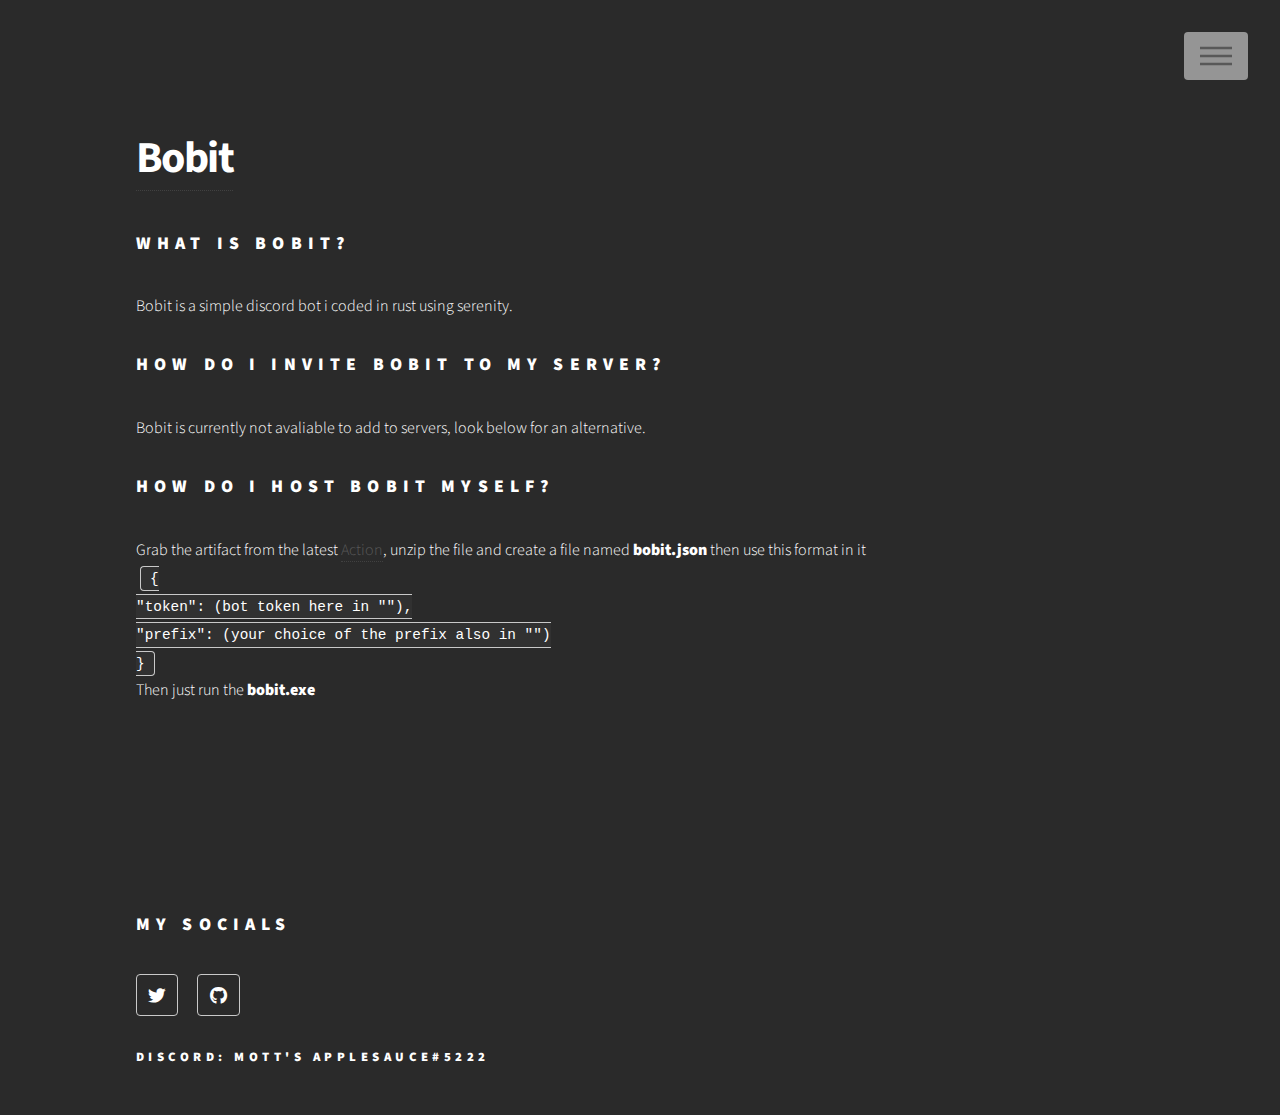
==== commit a863845f: "fixed title of bobit page and make home text source code" ====
--- a/bobit.html
+++ b/bobit.html
@@ -17,10 +17,7 @@
 					<header id="header">
 						<div class="inner">
 
-							<!-- Logo -->
-								<a href="index.html" class="logo">
-									<span class="title">tekkvega<br>aka motts</span>
-								</a>
+
 
 							<!-- Nav -->
 								<nav>
@@ -67,6 +64,7 @@
 									<li><a href="https://twitter.com/tekkvega/" class="icon brands style2 fa-twitter"><span class="label">Twitter</span></a></li>
 									<li><a href="https://github.com/tekkvega/" class="icon brands style2 fa-github"><span class="label">GitHub</span></a></li>
 								</ul>
+								<h6>Discord: Mott's Applesauce#5222</h6>
 							</section>
 
 						</div>
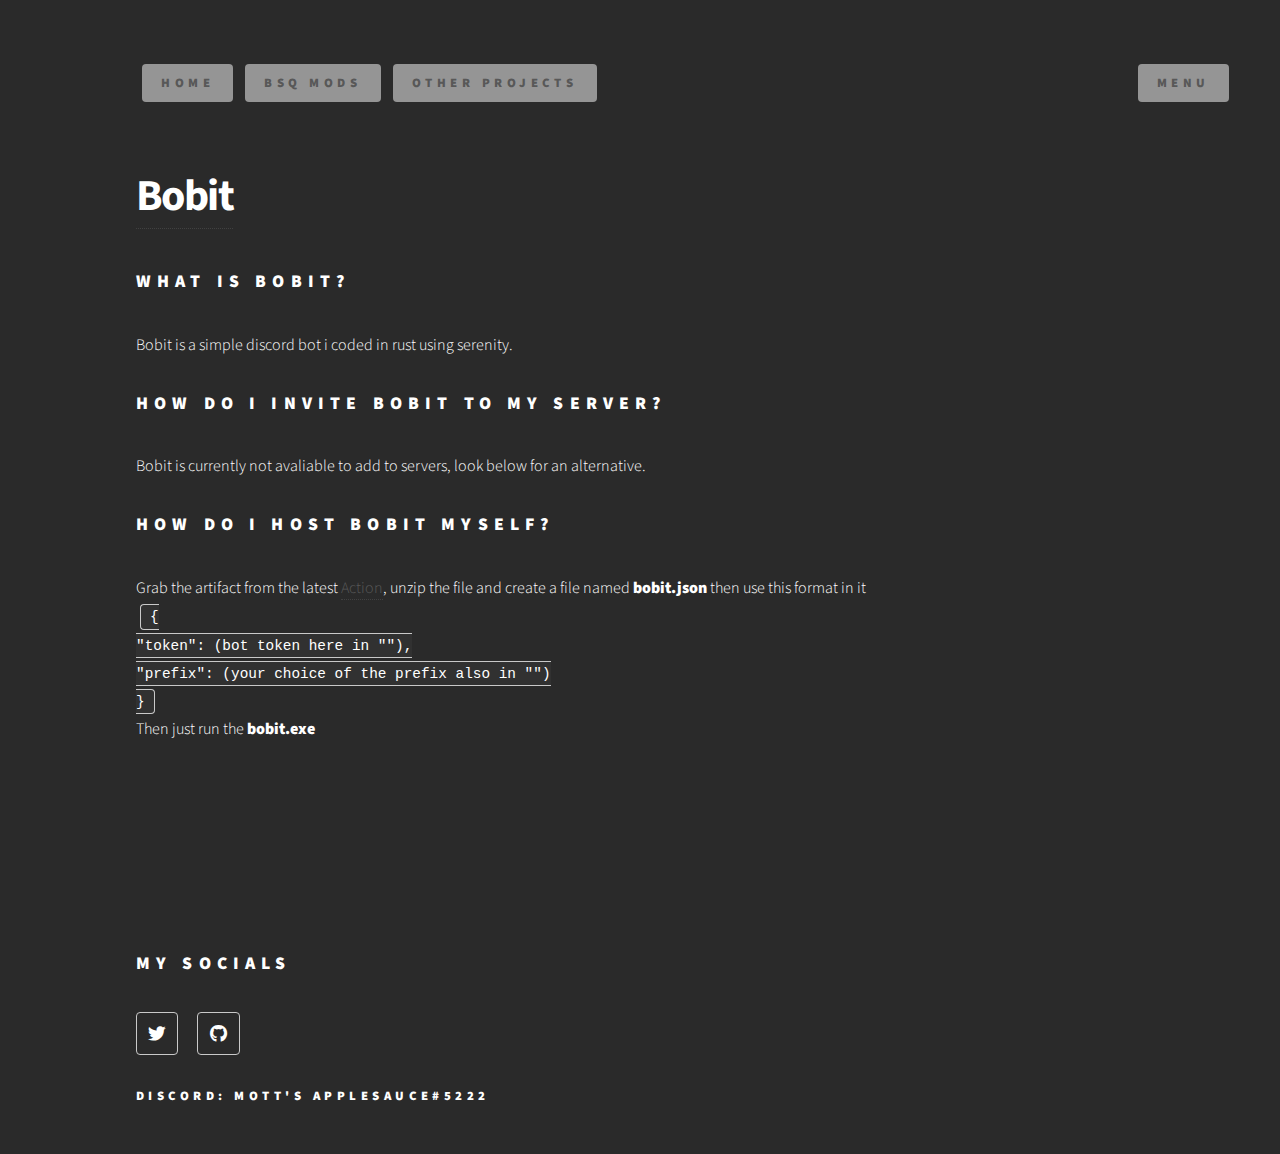
==== commit 91f0306f: "i think i did something" ====
--- a/bobit.html
+++ b/bobit.html
@@ -16,15 +16,17 @@
 				<!-- Header -->
 					<header id="header">
 						<div class="inner">
+							<a href="#menu" id="menu_button">Menu</a>
+							<!-- Nav -->
+								<nav>
+									<ul class="nav__links">
+										<li><a href="/#">Home</a></li>
+										<li><a href="">BSQ Mods</a></li>
+										<li><a href="#">Other Projects</a></li>
+									</ul>
+								</nav>
 
 
-
-							<!-- Nav -->
-								<nav>
-									<ul>
-										<li><a href="#menu">Menu</a></li>
-									</ul>
-								</nav>
 
 						</div>
 					</header>
@@ -33,8 +35,9 @@
 					<nav id="menu">
 						<h2>Menu</h2>
 						<ul>
-              <li><a href="index.html">Home</a></li>
-							<li><a href="bobit.html">Bobit</a></li>
+              <li><a href="/#">Home</a></li>
+							<li><a href="BSQ_Mods">BSQ_Mods</a></li>
+              <li><a href="Other_Projects">Other Projects</a></li>
 						</ul>
 					</nav>
 
--- a/assets/css/main.css
+++ b/assets/css/main.css
@@ -1857,8 +1857,8 @@
 			}
 
 			.icon.style2:hover {
-				color: #f2849e;
-				border-color: #f2849e;
+				color: #009cbf;
+				border-color: #009cbf;
 			}
 
 			.icon.style2:active {
@@ -1901,6 +1901,9 @@
 					border-top: 0;
 					padding-top: 0;
 				}
+
+
+
 
 	dl {
 		margin: 0 0 2em 0;
@@ -2051,242 +2054,6 @@
 			display: inline-block;
 			padding: 1em 0 0 1em;
 		}
-
-/* Form */
-
-	form {
-		margin: 0 0 2em 0;
-		overflow-x: hidden;
-	}
-
-		form > :last-child {
-			margin-bottom: 0;
-		}
-
-		form > .fields {
-			display: -moz-flex;
-			display: -webkit-flex;
-			display: -ms-flex;
-			display: flex;
-			-moz-flex-wrap: wrap;
-			-webkit-flex-wrap: wrap;
-			-ms-flex-wrap: wrap;
-			flex-wrap: wrap;
-			width: calc(100% + 3em);
-			margin: -1.5em 0 2em -1.5em;
-		}
-
-			form > .fields > .field {
-				-moz-flex-grow: 0;
-				-webkit-flex-grow: 0;
-				-ms-flex-grow: 0;
-				flex-grow: 0;
-				-moz-flex-shrink: 0;
-				-webkit-flex-shrink: 0;
-				-ms-flex-shrink: 0;
-				flex-shrink: 0;
-				padding: 1.5em 0 0 1.5em;
-				width: calc(100% - 1.5em);
-			}
-
-				form > .fields > .field.half {
-					width: calc(50% - 0.75em);
-				}
-
-				form > .fields > .field.third {
-					width: calc(100%/3 - 0.5em);
-				}
-
-				form > .fields > .field.quarter {
-					width: calc(25% - 0.375em);
-				}
-
-		@media screen and (max-width: 480px) {
-
-			form > .fields {
-				width: calc(100% + 3em);
-				margin: -1.5em 0 2em -1.5em;
-			}
-
-				form > .fields > .field {
-					padding: 1.5em 0 0 1.5em;
-					width: calc(100% - 1.5em);
-				}
-
-					form > .fields > .field.half {
-						width: calc(100% - 1.5em);
-					}
-
-					form > .fields > .field.third {
-						width: calc(100% - 1.5em);
-					}
-
-					form > .fields > .field.quarter {
-						width: calc(100% - 1.5em);
-					}
-
-		}
-
-	label {
-		display: block;
-		font-size: 0.9em;
-		font-weight: 900;
-		margin: 0 0 1em 0;
-	}
-
-	input[type="text"],
-	input[type="password"],
-	input[type="email"],
-	input[type="tel"],
-	select,
-	textarea {
-		-moz-appearance: none;
-		-webkit-appearance: none;
-		-ms-appearance: none;
-		appearance: none;
-		background-color: transparent;
-		border: none;
-		border-radius: 0;
-		border-bottom: solid 1px #c9c9c9;
-		color: inherit;
-		display: block;
-		outline: 0;
-		padding: 0;
-		text-decoration: none;
-		width: 100%;
-	}
-
-		input[type="text"]:invalid,
-		input[type="password"]:invalid,
-		input[type="email"]:invalid,
-		input[type="tel"]:invalid,
-		select:invalid,
-		textarea:invalid {
-			box-shadow: none;
-		}
-
-		input[type="text"]:focus,
-		input[type="password"]:focus,
-		input[type="email"]:focus,
-		input[type="tel"]:focus,
-		select:focus,
-		textarea:focus {
-			border-bottom-color: #f2849e;
-			box-shadow: inset 0 -1px 0 0 #f2849e;
-		}
-
-	select {
-		background-image: url("data:image/svg+xml;charset=utf8,%3Csvg xmlns='http://www.w3.org/2000/svg' width='40' height='40' preserveAspectRatio='none' viewBox='0 0 40 40'%3E%3Cpath d='M9.4,12.3l10.4,10.4l10.4-10.4c0.2-0.2,0.5-0.4,0.9-0.4c0.3,0,0.6,0.1,0.9,0.4l3.3,3.3c0.2,0.2,0.4,0.5,0.4,0.9 c0,0.4-0.1,0.6-0.4,0.9L20.7,31.9c-0.2,0.2-0.5,0.4-0.9,0.4c-0.3,0-0.6-0.1-0.9-0.4L4.3,17.3c-0.2-0.2-0.4-0.5-0.4-0.9 c0-0.4,0.1-0.6,0.4-0.9l3.3-3.3c0.2-0.2,0.5-0.4,0.9-0.4S9.1,12.1,9.4,12.3z' fill='%23c9c9c9' /%3E%3C/svg%3E");
-		background-size: 1.25rem;
-		background-repeat: no-repeat;
-		background-position: calc(100% - 1rem) center;
-		height: 3em;
-		padding-right: 3em;
-		text-overflow: ellipsis;
-	}
-
-		select option {
-			background: #ffffff;
-		}
-
-		select:focus::-ms-value {
-			background-color: transparent;
-		}
-
-		select::-ms-expand {
-			display: none;
-		}
-
-	input[type="text"],
-	input[type="password"],
-	input[type="email"],
-	select {
-		height: 3em;
-	}
-
-	textarea {
-		padding: 0;
-		min-height: 3.75em;
-	}
-
-	input[type="checkbox"],
-	input[type="radio"] {
-		-moz-appearance: none;
-		-webkit-appearance: none;
-		-ms-appearance: none;
-		appearance: none;
-		display: block;
-		float: left;
-		margin-right: -2em;
-		opacity: 0;
-		width: 1em;
-		z-index: -1;
-	}
-
-		input[type="checkbox"] + label,
-		input[type="radio"] + label {
-			text-decoration: none;
-			color: #585858;
-			cursor: pointer;
-			display: inline-block;
-			font-size: 1em;
-			font-weight: 300;
-			padding-left: 2.55em;
-			padding-right: 0.75em;
-			position: relative;
-		}
-
-			input[type="checkbox"] + label:before,
-			input[type="radio"] + label:before {
-				-moz-osx-font-smoothing: grayscale;
-				-webkit-font-smoothing: antialiased;
-				display: inline-block;
-				font-style: normal;
-				font-variant: normal;
-				text-rendering: auto;
-				line-height: 1;
-				text-transform: none !important;
-				font-family: 'Font Awesome 5 Free';
-				font-weight: 900;
-			}
-
-			input[type="checkbox"] + label:before,
-			input[type="radio"] + label:before {
-				border-radius: 4px;
-				border: solid 1px #c9c9c9;
-				content: '';
-				display: inline-block;
-				font-size: 0.8em;
-				height: 2.25em;
-				left: 0;
-				line-height: 2.25em;
-				position: absolute;
-				text-align: center;
-				top: 0;
-				width: 2.25em;
-			}
-
-		input[type="checkbox"]:checked + label:before,
-		input[type="radio"]:checked + label:before {
-			background: #585858;
-			border-color: #585858;
-			color: #ffffff;
-			content: '\f00c';
-		}
-
-		input[type="checkbox"]:focus + label:before,
-		input[type="radio"]:focus + label:before {
-			border-color: #f2849e;
-			box-shadow: 0 0 0 1px #f2849e;
-		}
-
-	input[type="checkbox"] + label:before {
-		border-radius: 4px;
-	}
-
-	input[type="radio"] + label:before {
-		border-radius: 100%;
-	}
 
 /* Box */
 
@@ -2495,8 +2262,8 @@
 		input[type="button"]:hover,
 		button:hover,
 		.button:hover {
-			color: #f2849e !important;
-			box-shadow: inset 0 0 0 2px #f2849e;
+			color: #009cbf !important;
+			box-shadow: inset 0 0 0 2px #009cbf;
 		}
 
 		input[type="submit"]:active,
@@ -2538,7 +2305,7 @@
 			input[type="button"].primary:hover,
 			button.primary:hover,
 			.button.primary:hover {
-				background-color: #f2849e;
+				background-color: #009cbf;
 			}
 
 			input[type="submit"].primary:active,
@@ -2707,7 +2474,7 @@
 					}
 
 			.tiles article.style1 > .image:before {
-				background-color: #f2849e;
+				background-color: #009cbf;
 			}
 
 			.tiles article.style2 > .image:before {
@@ -2729,6 +2496,10 @@
 			.tiles article.style6 > .image:before {
 				background-color: #8499e7;
 			}
+			.tiles article.style0 > .image:before {
+				background-color: #696969;
+			}
+
 
 			body:not(.is-touch) .tiles article:hover > .image {
 				-moz-transform: scale(1.1);
@@ -2861,7 +2632,7 @@
 				}
 
 		#header nav {
-			position: fixed;
+			justify-content: center;
 			right: 2em;
 			top: 2em;
 			z-index: 10000;
@@ -2890,6 +2661,7 @@
 						display: block;
 						position: relative;
 						height: 3em;
+						top: -5em;
 						line-height: 3em;
 						padding: 0 1.5em;
 						background-color: rgba(255, 255, 255, 0.5);
@@ -2900,6 +2672,23 @@
 						letter-spacing: 0.35em;
 						text-transform: uppercase;
 					}
+					#menu_button {
+						display: block;
+						position: absolute;
+						height: 3em;
+						line-height: 3em;
+						padding: 0 1.5em;
+						right: 4em;
+						top: 5em;
+						background-color: rgba(255, 255, 255, 0.5);
+						border-radius: 4px;
+						border: 0;
+						font-size: 0.8em;
+						font-weight: 900;
+						letter-spacing: 0.35em;
+						text-transform: uppercase;
+					}
+
 
 					#header nav ul li a[href="#menu"] {
 						-webkit-tap-highlight-color: transparent;
@@ -2907,7 +2696,7 @@
 						text-indent: 4em;
 						font-size: 1em;
 						overflow: hidden;
-						padding: 0;
+						margin-right: 50px;
 						white-space: nowrap;
 					}
 
@@ -2929,7 +2718,7 @@
 						}
 
 						#header nav ul li a[href="#menu"]:before {
-							background-image: url("data:image/svg+xml;charset=utf8,%3Csvg xmlns='http://www.w3.org/2000/svg' width='100' height='100' viewBox='0 0 100 100' preserveAspectRatio='none'%3E%3Cstyle%3Eline %7B stroke-width: 8px%3B stroke: %23f2849e%3B %7D%3C/style%3E%3Cline x1='0' y1='25' x2='100' y2='25' /%3E%3Cline x1='0' y1='50' x2='100' y2='50' /%3E%3Cline x1='0' y1='75' x2='100' y2='75' /%3E%3C/svg%3E");
+							background-image: url("data:image/svg+xml;charset=utf8,%3Csvg xmlns='http://www.w3.org/2000/svg' width='100' height='100' viewBox='0 0 100 100' preserveAspectRatio='none'%3E%3Cstyle%3Eline %7B stroke-width: 8px%3B stroke: %23009cbf%3B %7D%3C/style%3E%3Cline x1='0' y1='25' x2='100' y2='25' /%3E%3Cline x1='0' y1='50' x2='100' y2='50' /%3E%3Cline x1='0' y1='75' x2='100' y2='75' /%3E%3C/svg%3E");
 							opacity: 0;
 						}
 
@@ -2962,6 +2751,22 @@
 					}
 
 		}
+		.nav__links li {
+			padding: 0px 6px !important;
+			justify-content: center;
+		}
+
+			.nav__links li:nth-child(1) {
+				padding: 0 0px 0 0;
+			}
+
+			.nav__links li a {
+				transition: all 0.3s ease 0s;
+			}
+
+			.nav__links li a:hover {
+				color: #009cbf;
+			}
 
 /* Menu */
 
@@ -3079,7 +2884,7 @@
 			}
 
 			#menu > .close:before {
-				background-image: url("data:image/svg+xml;charset=utf8,%3Csvg xmlns='http://www.w3.org/2000/svg' width='100' height='100' viewBox='0 0 100 100' preserveAspectRatio='none'%3E%3Cstyle%3Eline %7B stroke-width: 8px%3B stroke: %23f2849e%3B %7D%3C/style%3E%3Cline x1='15' y1='15' x2='85' y2='85' /%3E%3Cline x1='85' y1='15' x2='15' y2='85' /%3E%3C/svg%3E");
+				background-image: url("data:image/svg+xml;charset=utf8,%3Csvg xmlns='http://www.w3.org/2000/svg' width='100' height='100' viewBox='0 0 100 100' preserveAspectRatio='none'%3E%3Cstyle%3Eline %7B stroke-width: 8px%3B stroke: %23009cbf%3B %7D%3C/style%3E%3Cline x1='15' y1='15' x2='85' y2='85' /%3E%3Cline x1='85' y1='15' x2='15' y2='85' /%3E%3C/svg%3E");
 				opacity: 0;
 			}
 
